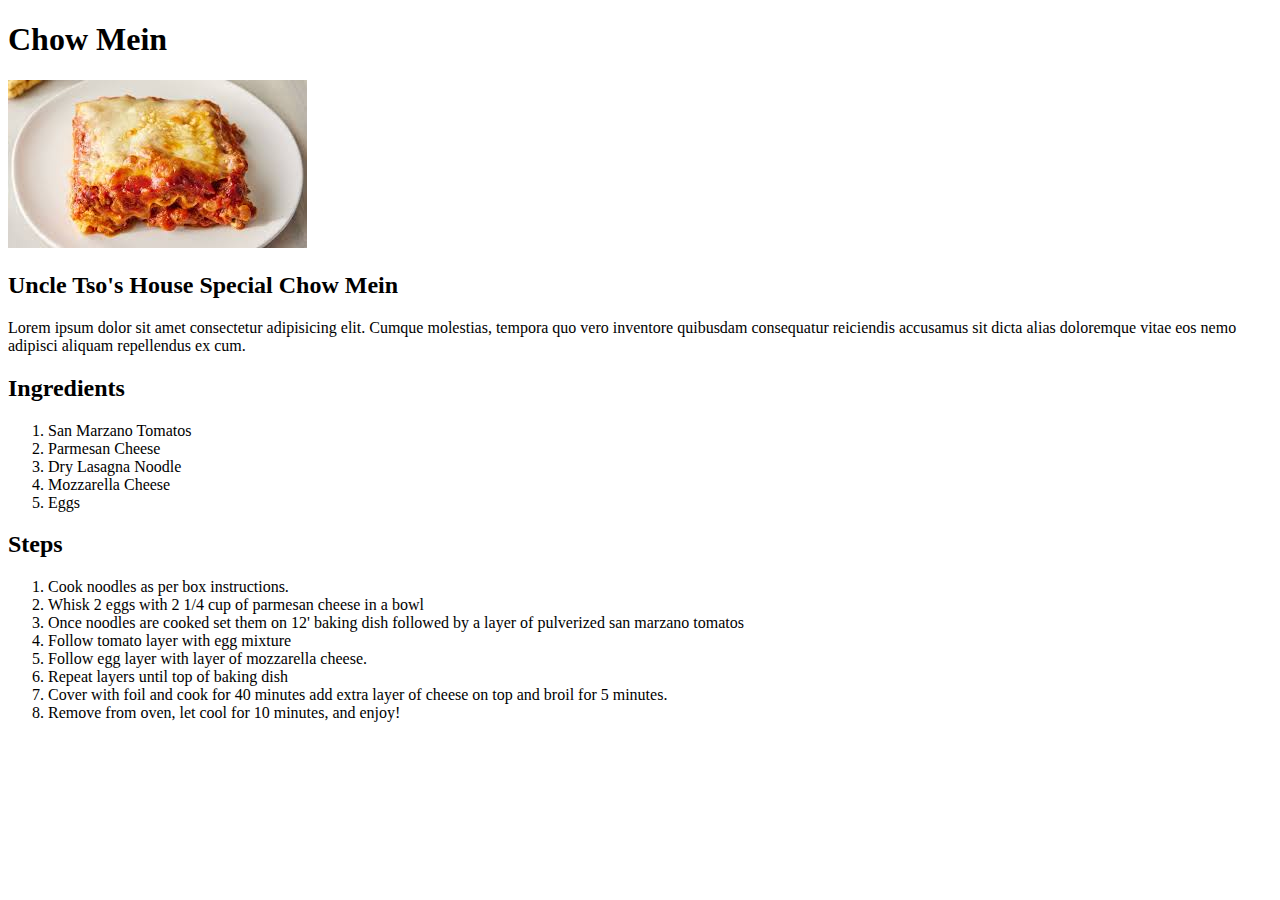
==== recipes/ChowMein.html @ 2a025589 "Make files with two more recipes utilizing same boilerplate from lasagna page" ====
<!DOCTYPE html>
<html lang="en">
<head>
    <meta charset="UTF-8">
    <meta name="viewport" content="width=device-width, initial-scale=1.0">
    <title>Chow Mein</title>
</head>
<body>
    <h1>Chow Mein</h1>
    <img src="lasagna.jpeg">
    <h2>Uncle Tso's House Special Chow Mein</h2>
    <p>Lorem ipsum dolor sit amet consectetur adipisicing elit. Cumque molestias, tempora quo vero inventore quibusdam consequatur reiciendis accusamus sit dicta alias doloremque vitae eos nemo adipisci aliquam repellendus ex cum.</p>
</div>
<div>
    <h2>Ingredients</h2>
    <ol>
        <li>San Marzano Tomatos</li>
        <li>Parmesan Cheese</li>
        <li>Dry Lasagna Noodle</li>
        <li>Mozzarella Cheese</li>
        <li>Eggs</li>
    </ol>
</div>
<div>
    <h2>Steps</h2>
    <ol>
        <li>Cook noodles as per box instructions.</li>
        <li>Whisk 2 eggs with 2 1/4 cup of parmesan cheese in a bowl</li>
        <li>Once noodles are cooked set them on 12' baking dish followed by a layer of pulverized san marzano tomatos</li>
        <li>Follow tomato layer with egg mixture</li>
        <li>Follow egg layer with layer of mozzarella cheese.</li>
        <li>Repeat layers until top of baking dish</li>
        <li>Cover with foil and cook for 40 minutes add extra layer of cheese on  top and broil for 5 minutes.</li>
        <li>Remove from oven, let cool for 10 minutes, and enjoy!</li>
    </ol>
</div>
</body>
</html>
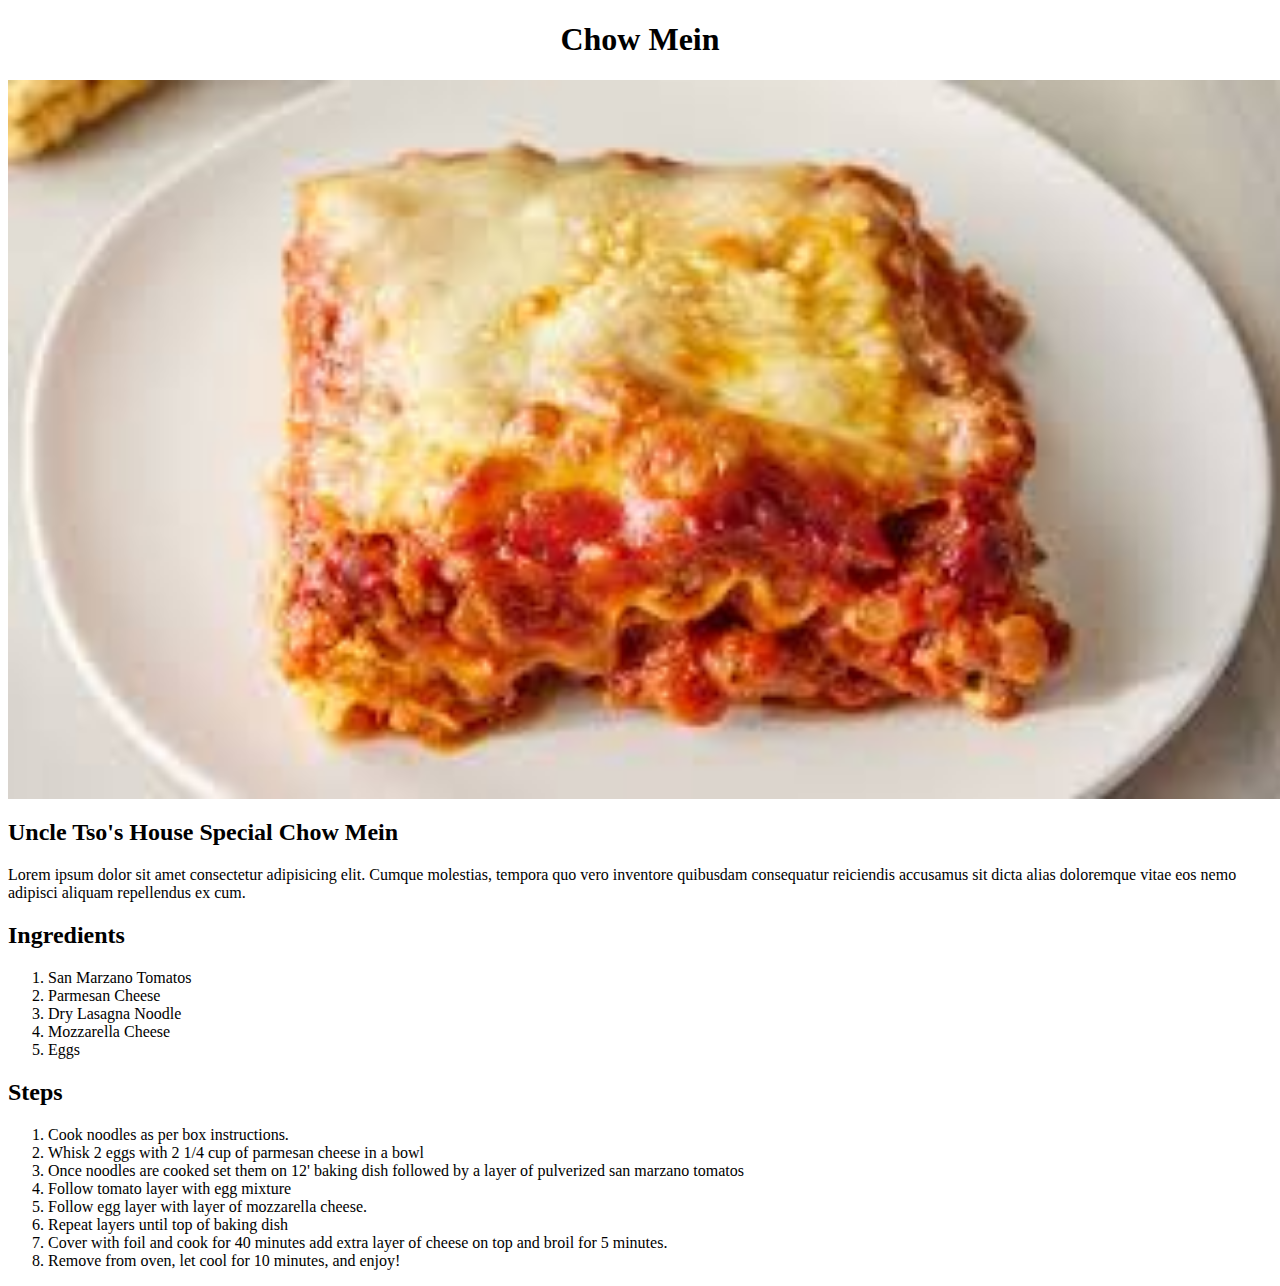
==== commit 0b1c771c: "Create appropriate stylesheets for recipe pages" ====
--- a/recipes/ChowMein.html
+++ b/recipes/ChowMein.html
@@ -4,6 +4,7 @@
     <meta charset="UTF-8">
     <meta name="viewport" content="width=device-width, initial-scale=1.0">
     <title>Chow Mein</title>
+    <link rel="stylesheet" href="recipe-page-styles.css">
 </head>
 <body>
     <h1>Chow Mein</h1>
--- a/recipes/recipe-page-styles.css
+++ b/recipes/recipe-page-styles.css
@@ -0,0 +1,11 @@
+
+h1 {
+    text-align: center;
+
+}
+img {
+    display: block;
+    margin: 10px auto;
+    width: 100vw;
+    height: auto;
+}
